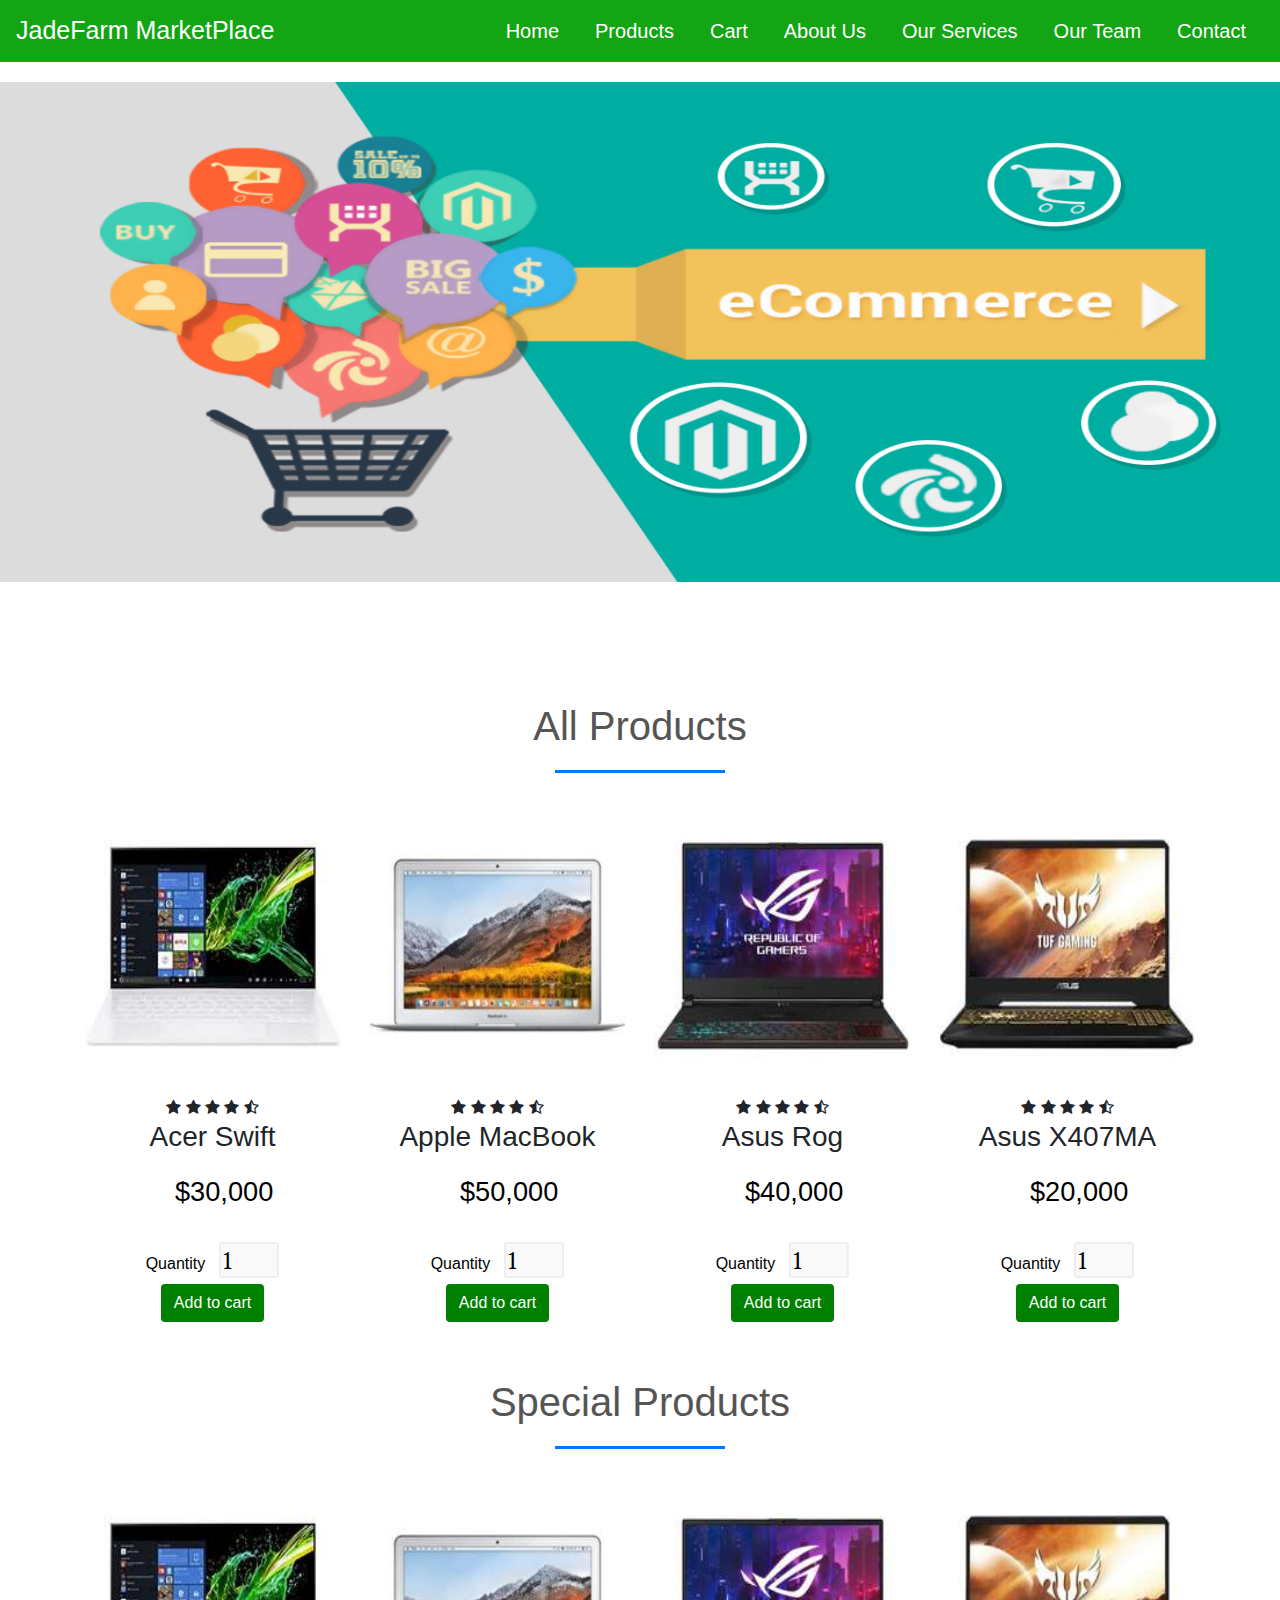
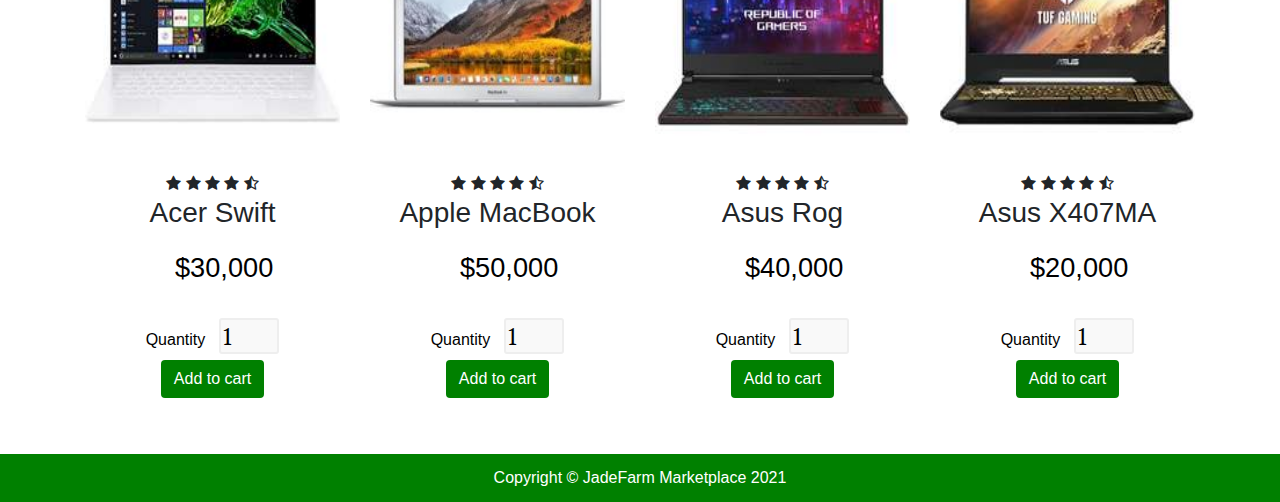
==== index.html @ 34ebb902 "First Commit" ====
<!DOCTYPE html>
<html>

<head>
	<title>JadeFarm | MarketPlace</title>
	<meta charset="utf-8" />
	<meta name="viewpoint" content="width=device-width,initial-scal=1.0">
	<meta http-equip="X-UA-compatible" content="ie=edge">
	<link rel="stylesheet" href="market_style.css" media="screen" type="text/css" />
	<link rel="stylesheet" href="https://stackpath.bootstrapcdn.com/bootstrap/4.4.1/css/bootstrap.min.css">
	<link rel="stylesheet" href="https://stackpath.bootstrapcdn.com/font-awesome/4.7.0/css/font-awesome.min.css">
	<link rel="shortcut icon" href="images/favicon.ico" type="image/x-icon"/>
	<script type="text/javascript" src="http://ajax.googleapis.com/ajax/libs/jquery/2.0.3/jquery.min.js"></script>
	<script type="text/javascript" src="jquery.store.js"></script>
	<script src="https://stackpath.bootstrapcdn.com/bootstrap/4.4.1/js/bootstrap.min.js"></script>
</head>

<body>

	<section id="nav-bar">
		<nav class="navbar navbar-expand-lg navbar-light" style="background-color:  rgb(20 165 20 / 100%);">

			<button class="navbar-toggler" type="button" data-toggle="collapse" data-target="#navbarNav"
				aria-controls="navbarNav" aria-expanded="false" aria-label="Toggle navigation">
				<span class="navbar-toggler-icon"></span>
			</button>
			<div class="pull-right market-logo">
				<a style="color:white; font-size: 25px;" href="index.html">JadeFarm MarketPlace</a>
			</div>
			<div class="collapse navbar-collapse" id="navbarNav">

				<ul class="navbar-nav ml-auto">
					<li class="nav-item">
						<a style="color:white;" class="nav-link" href="index.html">Home</a>
					</li>
					<li class="nav-item">
						<a style="color:white;" class="nav-link" href="product.html">Products</a>
					</li>
					<li class="nav-item">
						<a style="color:white;" class="nav-link" href="cart.html">Cart</a>

					</li>


					<li class="nav-item">
						<a style="color:white;" class="nav-link" href="aboutus.html">About Us</a>
					</li>

					<li class="nav-item">
						<a style="color:white;" class="nav-link" href="services.html">Our Services</a>
					</li>

					<li class="nav-item">
						<a style="color:white;" class="nav-link" href="team.html" tabindex="-1" aria-disabled="true">Our
							Team</a>
					</li>
					<li class="nav-item">
						<a style="color:white;" class="nav-link" href="contact.html">Contact</a>
					</li>


				</ul>
			</div>
		</nav>

	</section>
	<div class="slider" >
		<div id="carouselExampleInterval" class="carousel slide" data-ride="carousel">
			<div class="carousel-inner">
				<div class="carousel-item active" data-interval="10000">
					<img src="images/ecommerce.png" class="d-block w-100" alt="..." style="width:auto;height:500px;">
					<!-- <video src="images/market-bg.mp4" class="d-block w-100" alt="..." style="width:auto;height:500px;" autoplay> -->
				</div>
				<div class="carousel-item" data-interval="2000">
					<img src="images/ecommercepic.jpg" class="d-block w-100" alt="..." style="width:auto;height:500px;">
				</div>
				<div class="carousel-item">
					<img src="images/ecommercepic1.jpg" class="d-block w-100" alt="..."
						style="width:auto;height:500px;">
				</div>
			</div>
			<a class="carousel-control-prev" href="#carouselExampleInterval" role="button" data-slide="prev">
				<span class="carousel-control-prev-icon" aria-hidden="true"></span>
				<span class="sr-only">Previous</span>
			</a>
			<a class="carousel-control-next" href="#carouselExampleInterval" role="button" data-slide="next">
				<span class="carousel-control-next-icon" aria-hidden="true"></span>
				<span class="sr-only">Next</span>
			</a>
			<main id="main">
				<div class="container">

	<!-- ====================================== All Products ======================================= -->
					<div class="product-margin-top"></div>
					<section class="category__section section" id="category">
						<div class="tab__list">
							<div class="title__container tabs">
								<div class="section__titles category__titles ">
									<div class="section__title filter-btn active" data-id="All Products">
										<span class="dot"></span>
										<h1 class="primary__title">All Products</h1>
									</div>
									<div class="row">
	<!-- Acer Swift  -->
										<div class="col-md-3">
											<div class="product-top">
												<img src="images/acer swift.jpg">
												<div class="overlay-right">
													<button type="button" class="btn btn-secondary" title="Quick Shop">
														<i class="fa fa-eye"></i>
													</button>

													<button type="button" class="btn btn-secondary"
														title="Add to Wishlist">
														<i class="fa fa-heart-o"></i>
													</button>

													<button type="button" class="btn btn-secondary" title="Add to Cart">
														<i class="fa fa-shopping-cart"></i>
													</button>
												</div>
											</div>


											<div class="product-bottom text-center">
												<i class="fa fa-star"></i>
												<i class="fa fa-star"></i>
												<i class="fa fa-star"></i>
												<i class="fa fa-star"></i>
												<i class="fa fa-star-half-o"></i>
												<h3>Acer Swift</h3>
												<div class="product-description" data-name="Acer Swift"
													data-price="30000">

													<p class="product-price">$30,000</p>
													<form class="add-to-cart" action="cart.html" method="post">
														<div>
															<label for="qty-2">Quantity</label>
															<input type="text" name="qty-2" id="qty-2" class="qty"
																value="1" />
														</div>
														<p><input type="submit" value="Add to cart" class="btn" /></p>
													</form>

												</div>
											</div>
										</div>

<!-- Apple Macbook -->
										<div class="col-md-3">
											<div class="product-top">
												<img src="images/apple.jpg">
												<div class="overlay-right">
													<button type="button" class="btn btn-secondary" title="Quick Shop">
														<i class="fa fa-eye"></i>
													</button>

													<button type="button" class="btn btn-secondary"
														title="Add to Wishlist">
														<i class="fa fa-heart-o"></i>
													</button>

													<button type="button" class="btn btn-secondary" title="Add to Cart">
														<i class="fa fa-shopping-cart"></i>
													</button>
												</div>
											</div>


											<div class="product-bottom text-center">
												<i class="fa fa-star"></i>
												<i class="fa fa-star"></i>
												<i class="fa fa-star"></i>
												<i class="fa fa-star"></i>
												<i class="fa fa-star-half-o"></i>
												<h3>Apple MacBook</h3>
												<div class="product-description" data-name="Apple MacBook"
													data-price="50000">

													<p class="product-price">$50,000</p>
													<form class="add-to-cart" action="cart.html" method="post">
														<div>
															<label for="qty-2">Quantity</label>
															<input type="text" name="qty-2" id="qty-2" class="qty"
																value="1" />
														</div>
														<p><input type="submit" value="Add to cart" class="btn" /></p>
													</form>

												</div>
											</div>
										</div>


<!-- Asus ROG -->
										<div class="col-md-3">
											<div class="product-top">
												<img src="images/asus rog.jpg">
												<div class="overlay-right">
													<button type="button" class="btn btn-secondary" title="Quick Shop">
														<i class="fa fa-eye"></i>
													</button>

													<button type="button" class="btn btn-secondary"
														title="Add to Wishlist">
														<i class="fa fa-heart-o"></i>
													</button>

													<button type="button" class="btn btn-secondary" title="Add to Cart">
														<i class="fa fa-shopping-cart"></i>
													</button>
												</div>
											</div>


											<div class="product-bottom text-center">
												<i class="fa fa-star"></i>
												<i class="fa fa-star"></i>
												<i class="fa fa-star"></i>
												<i class="fa fa-star"></i>
												<i class="fa fa-star-half-o"></i>
												<h3>Asus Rog</h3>
												<div class="product-description" data-name="Asus Rog"
													data-price="40000">

													<p class="product-price">$40,000</p>
													<form class="add-to-cart" action="cart.html" method="post">
														<div>
															<label for="qty-2">Quantity</label>
															<input type="number" name="qty-2" id="qty-2" class="qty"
																value="1" />
														</div>
														<p><input type="submit" value="Add to cart" class="btn" /></p>
													</form>

												</div>
											</div>
										</div>


<!-- Asus X407MA -->
										<div class="col-md-3">
											<div class="product-top">
												<img src="images/asus.jpg">
												<div class="overlay-right">
													<button type="button" class="btn btn-secondary" title="Quick Shop">
														<i class="fa fa-eye"></i>
													</button>

													<button type="button" class="btn btn-secondary"
														title="Add to Wishlist">
														<i class="fa fa-heart-o"></i>
													</button>

													<button type="button" class="btn btn-secondary" title="Add to Cart">
														<i class="fa fa-shopping-cart"></i>
													</button>
												</div>
											</div>


											<div class="product-bottom text-center">
												<i class="fa fa-star"></i>
												<i class="fa fa-star"></i>
												<i class="fa fa-star"></i>
												<i class="fa fa-star"></i>
												<i class="fa fa-star-half-o"></i>
												<h3>Asus X407MA</h3>
												<div class="product-description" data-name="Asus X407MA"
													data-price="20000">

													<p class="product-price">$20,000</p>
													<form class="add-to-cart" action="cart.html" method="post">
														<div>
															<label for="qty-2">Quantity</label>
															<input type="text" name="qty-2" id="qty-2" class="qty"
																value="1" />
														</div>
														<p><input type="submit" value="Add to cart" class="btn" /></p>
													</form>

												</div>
											</div>
										</div>

									</div>
								</div>

	<!-- ====================================== Special Products ======================================= -->
								<div class="section__titles">
									<div class="section__title filter-btn" data-id="Special Products">
										<span class="dot"></span>
										<h1 class="primary__title">Special Products</h1>
									</div>
									<div class="row">
										<div class="col-md-3">
											<div class="product-top">
												<img src="images/acer swift.jpg">
												<div class="overlay-right">
													<button type="button" class="btn btn-secondary" title="Quick Shop">
														<i class="fa fa-eye"></i>
													</button>

													<button type="button" class="btn btn-secondary"
														title="Add to Wishlist">
														<i class="fa fa-heart-o"></i>
													</button>

													<button type="button" class="btn btn-secondary" title="Add to Cart">
														<i class="fa fa-shopping-cart"></i>
													</button>
												</div>
											</div>


											<div class="product-bottom text-center">
												<i class="fa fa-star"></i>
												<i class="fa fa-star"></i>
												<i class="fa fa-star"></i>
												<i class="fa fa-star"></i>
												<i class="fa fa-star-half-o"></i>
												<h3>Acer Swift</h3>
												<div class="product-description" data-name="Acer Swift"
													data-price="30000">

													<p class="product-price">$30,000</p>
													<form class="add-to-cart" action="cart.html" method="post">
														<div>
															<label for="qty-2">Quantity</label>
															<input type="text" name="qty-2" id="qty-2" class="qty"
																value="1" />
														</div>
														<p><input type="submit" value="Add to cart" class="btn" /></p>
													</form>

												</div>
											</div>
										</div>


										<div class="col-md-3">
											<div class="product-top">
												<img src="images/apple.jpg">
												<div class="overlay-right">
													<button type="button" class="btn btn-secondary" title="Quick Shop">
														<i class="fa fa-eye"></i>
													</button>

													<button type="button" class="btn btn-secondary"
														title="Add to Wishlist">
														<i class="fa fa-heart-o"></i>
													</button>

													<button type="button" class="btn btn-secondary" title="Add to Cart">
														<i class="fa fa-shopping-cart"></i>
													</button>
												</div>
											</div>


											<div class="product-bottom text-center">
												<i class="fa fa-star"></i>
												<i class="fa fa-star"></i>
												<i class="fa fa-star"></i>
												<i class="fa fa-star"></i>
												<i class="fa fa-star-half-o"></i>
												<h3>Apple MacBook</h3>
												<div class="product-description" data-name="Apple MacBook"
													data-price="50000">

													<p class="product-price">$50,000</p>
													<form class="add-to-cart" action="cart.html" method="post">
														<div>
															<label for="qty-2">Quantity</label>
															<input type="text" name="qty-2" id="qty-2" class="qty"
																value="1" />
														</div>
														<p><input type="submit" value="Add to cart" class="btn" /></p>
													</form>

												</div>
											</div>
										</div>



										<div class="col-md-3">
											<div class="product-top">
												<img src="images/asus rog.jpg">
												<div class="overlay-right">
													<button type="button" class="btn btn-secondary" title="Quick Shop">
														<i class="fa fa-eye"></i>
													</button>

													<button type="button" class="btn btn-secondary"
														title="Add to Wishlist">
														<i class="fa fa-heart-o"></i>
													</button>

													<button type="button" class="btn btn-secondary" title="Add to Cart">
														<i class="fa fa-shopping-cart"></i>
													</button>
												</div>
											</div>


											<div class="product-bottom text-center">
												<i class="fa fa-star"></i>
												<i class="fa fa-star"></i>
												<i class="fa fa-star"></i>
												<i class="fa fa-star"></i>
												<i class="fa fa-star-half-o"></i>
												<h3>Asus Rog</h3>
												<div class="product-description" data-name="Asus Rog"
													data-price="40000">

													<p class="product-price">$40,000</p>
													<form class="add-to-cart" action="cart.html" method="post">
														<div>
															<label for="qty-2">Quantity</label>
															<input type="number" name="qty-2" id="qty-2" class="qty"
																value="1" />
														</div>
														<p><input type="submit" value="Add to cart" class="btn" /></p>
													</form>

												</div>
											</div>
										</div>



										<div class="col-md-3">
											<div class="product-top">
												<img src="images/asus.jpg">
												<div class="overlay-right">
													<button type="button" class="btn btn-secondary" title="Quick Shop">
														<i class="fa fa-eye"></i>
													</button>

													<button type="button" class="btn btn-secondary"
														title="Add to Wishlist">
														<i class="fa fa-heart-o"></i>
													</button>

													<button type="button" class="btn btn-secondary" title="Add to Cart">
														<i class="fa fa-shopping-cart"></i>
													</button>
												</div>
											</div>


											<div class="product-bottom text-center">
												<i class="fa fa-star"></i>
												<i class="fa fa-star"></i>
												<i class="fa fa-star"></i>
												<i class="fa fa-star"></i>
												<i class="fa fa-star-half-o"></i>
												<h3>Asus X407MA</h3>
												<div class="product-description" data-name="Asus X407MA"
													data-price="20000">

													<p class="product-price">$20,000</p>
													<form class="add-to-cart" action="cart.html" method="post">
														<div>
															<label for="qty-2">Quantity</label>
															<input type="text" name="qty-2" id="qty-2" class="qty"
																value="1" />
														</div>
														<p><input type="submit" value="Add to cart" class="btn" /></p>
													</form>

												</div>
											</div>
										</div>

									</div>
								</div>

							</div>
						</div>
						<div class="category__container" data-aos="fade-up" data-aos-duration="1200">
							<div class="category__center"></div>
						</div>
				</div>
				</section>
		</div>


		<footer id="site-info">
			Copyright &copy; JadeFarm Marketplace 2021
		</footer>
		</main>
	</div>
	</div>


</body>

</html>
---- market_style.css ----
@import url(http://fonts.googleapis.com/css?family=PT+Serif:400,700,400italic);


*{
	margin:0;
	padding: 0;
}

#nav-bar
{
	position:sticky;
	top: 0;
	z-index: 10;
	
	
}

/* Add a black background color to the top navigation bar */
.topnav 
{
  	overflow: hidden;
	
 	
}

/* Style the links inside the navigation bar */
.topnav a 
{
  float: left;
  display: block;
  color: black;
  text-align: center;
  padding: 26px 16px;
  text-decoration: none;
  font-size: 17px;
  
}

/* Change the color of links on hover */
.topnav a:hover {
  background-color: #ddd;
  color: black;
}

/* Style the "active" element to highlight the current page */
.topnav a.active {
  background-color: #00CDCD;
  
}

.navbarNav ul .li
{
	color: white;
	background-color: black;
}

.topnav a 
{
  	background-color: white;
	font-size: 20px;
  
}
.navbar-brand img
{
	height:100px;
	padding-left:0;
	
}

.navbar-nav li
{
	padding: 0 10px;
}

.navbar-nav li a
{
	float: right;
	text-align: left;
	font-size: 20px;
	font-weight: 500;
  	
	
}


#nav-bar ul li a:hover
{
	color: black !important;
}

.navbar
{
	background-color: #00CDCD;
	margin-bottom: 20px;
	
}

.navbar-toggler
{
	border: none;
	
}

.navbar-link
{
	color:#555!important;
	font-weight:600;
	font-size:16px;
}


#Slider
{
	
	width: auto;
	height: 240px;;
}



/*-----product images------*/
.featured-categories
{
	margin: 50px 0;
	
}

.featured-categories img
{
	width: 100%;
	padding: 20px 0;
	transition: 1s;
	cursor: pointer;
	height: 240px;
}

.featured-categories img:hover
{
	transform: scale(1.1)
}

/*---on sale---*/
.title-box
{
	background: green;
	color: #fff;
	width: 300px;
	padding: 4px 10px;
	height: 40px;
	margin-bottom: 30px;
	display: flex;
	margin-top: 70px;
}



.title-box h2
{
	font-size: 24px;	
}
.title-box::after
{
	content: '';
	border-top: 40px #00cdcd;
	border-right: 50px solid transparent;
	position: absolute;
	display: flex;
	margin-top: -4px;
	margin-left: 170px;
}

h1, h2, h3, h4, h5, h6 {
	font-weight: normal;
	font-size: 50%;
}

#site {
	max-width: 960px;
	margin: 0 auto;
	padding: 0 1em;
}



/*-----product-top css-------*/

.product-top img
{
	width: 100%;
	height: 300px;
}
.overlay-right
{
	display: block;
	opacity: 0;
	position: absolute;
	top: 10%;
	margin-left: 0;
	width: 70px;
	margin-bottom: 5%;
	margin-top: 5%;
	
}
.overlay-right .fa
{
	cursor: pointer;
	background-color: #fff;
	color: #000;
	height: 35px;
	width: 35px;
	font-size: 20px;
	padding: 7px;
	margin-bottom: 5%;
	margin-top: 10px;;
	 

}
.overlay-right .btn-secondary
{
	background: none !important;
	border: none !important;
	box-shadow: none !important;
}
.product-top:hover .overlay-right
{
	opacity: 1;
	margin-left: 5%;
	transition: 0.5s;
}

.product-bottom h3
{
	font-size: 28px;
	padding-bottom: 10px; 
}

#masthead {
	margin-top: 3em;
	padding: 2em 0 0.5em 0;
	border-bottom: 1px solid #ddd;
}

#masthead h1 {
	margin: 0;
	font-size: 3.5em;
	overflow: hidden;
	padding-left: 85px;
	min-height: 82px;
	line-height: 2.3;
	
	
	
}

.tagline {
	float: right;
	color: #00CDCD;
	font-size: 14px;
	padding-top: 3.5em;
}

#products ul {
	margin: 1.5em 0;
	padding: 0;
	list-style: none;
	overflow: hidden;
}

#products li {
	float: left;
	width: 31%;
	margin: 0 1%;
	display: block;
}

.product-image {
	width: 100%;
	padding: 20px 0;
	transition: 1s;
	cursor: pointer;
	height: 300px;
	overflow: hidden;
	
}

.product-description {
	
	
	color: black;
	border-radius: 5px;
}

.product-name {
	text-align: center;
	color: black;
	margin: 0;
	font-size: 1.4em;
	
	
	text-transform: uppercase;
	letter-spacing: 0.1em;
}

.product-price {
	width: 2.7em;
	height: 2em;
	font-size: 1.7em;
	text-align: center;
	margin-left: 90px;
	background: #fff;
	color: black;
	
}

form.add-to-cart div
{
	text-align: center;
	color: black;

	
	
}

form.add-to-cart p 
{
	text-align: center;
	
	color: #00CDCD;
}

form.add-to-cart p .btn
{
	text-align: center;
	
	color: white;
	background: green;
	margin-bottom: 40px;
}


form input.qty {
	width: 60px;
	border: 2px solid #eee;
	font: 1.5em 'PT Serif', serif;
	background: #f9f9f9;
	color: #000;
	border-radius: 3px;
	margin-left: 0.4em;
	
}

.btn{
	display: inline-block;
	background: #800;
	color: white;
	
	padding: 0.3em 1em;
	text-align: center;
	border-radius: 4px;
	border: 1px solid white;
}
 a.btn {
	display: inline-block;
	background: blue;
	color: #fff;
	font: 1em 'PT Serif', serif;
	padding: 0.3em 1em;
	text-align: center;
	border-radius: 4px;
	border: 1px solid #a00;
}

.market-logo a:hover{
	text-decoration: none;
	color: rgb(206, 206, 206) !important;
}

#slider
{
	width: 100%;
}
.product-margin-top{
	margin-bottom: 120px;
}

#about
{
	padding-top: 50px;
	padding-bottom: 50px;
	color:#555;
}


#about .btn
{
	margin-top:20px;
	margin-bottom:30px;
	
}

.about-content
{
	padding-top: 20px;
}

.skills-bar p
{
	margin-bottom:6px;
	font-weight: 600;
}

.progress-bar
{
	border-radius:16px;
}

.progress
{
	border-radius:16px!important;
	margin-bottom: 20px;
	
}

#services
{
	/* background: blue; */
	/* background: rgb(3, 161, 3); */
	background-size: cover;
	background-position: center;
	color:#555!important;
	background-attachment: fixed;
	padding-top:50px;
	padding-bottom: 50px;
}

.about-space{
	margin-bottom: 90px;
}

.social-media-icons{
	font-size: 20px;
	margin-top: 50px;
}
.social-media-icons a{
	margin: 5px 10px;
}

#fb i{
    color:rgb(26, 167, 248);
}
#insta i{
    color: rgb(202, 17, 119);
}
#linkedin i{
    color: rgb(18, 142, 214);
}
#twitter i{
    color: rgb(26, 167, 248);
}
#github i{
    color: black;
}

#fb i:hover{
    color:rgb(26, 167, 248);
}
#insta i:hover{
    color: rgb(202, 17, 119);
}
#linkedin i:hover{
    color: rgb(18, 142, 214);
}
#twitter i:hover{
    color: rgb(26, 167, 248);
}
#github i:hover{
    color: black;
}


.social-media-icons :hover{
    transform: scale(1.6);
	text-decoration: none;
}


#services h1
{
	text-align: center;
	padding-bottom: 10px;
}
.service-box-div{
	/* border: 1px solid red; */
	border-radius: 15px;
	margin: 30px 0px;
	padding: 10px 4px 25px 4px;
}

#services h1::after
{
	content: '';
	/* background:#efefef; */
	display: block;
	height:3px;
	width:170px;
	margin: 20px auto 5px;
}
#services h3
{
	font-weight: 400;
	color: rgb(13, 113, 226);
	margin: auto;
}
#services p
{
	font-weight: 400;
	color: rgb(13, 113, 226);
	margin: auto;
	margin-top: 20px;
}


#services i
{
	
	color: rgba(56, 54, 54, 0.795);
}

.icon
{
	font-size:40px;
	margin:20px auto;
	padding:9px 11px;
	height: 80px;
	width:80px;
	border:1px solid rgba(56, 54, 54, 0.795);
	border-radius:50%;
}

.services .col-md-4:hover{
	/* background:#007bff; */
	background:rgb(238, 236, 236);
	cursor: pointer;
	transition: 0.7s;
	
}


/*-------team-------*/
#team
{
	padding-top: 50px;
	padding-bottom: 50px;
	color: #555;
	
}

h1
{
	text-align: center;
	color: #555!important;
	padding-bottom: 10px;
}

h1::after
{
	content:'';
	background: #007bff;
	display: block;
	height: 3px;
	width: 170px;
	margin: 20px auto 5px;
}

.profile-pic .img-box
{
	opacity: 1;
	display: block;
	position: relative;
}

.profile-pic .img-box img
{
	filter: grayscale(1);
	
}

.profile-pic .img-box img:hover
{
	filter: grayscale(0);
	cursor: pointer;
	
}

.profile-pic h2
{
	font-size: 22px;
	font-weight: bold;
	margin-top:15px;
	color: #007bff!important;
	
}

.profile-pic h3
{
	font-size: 15px;
	font-weight: bold;
	margin-top:15px;
	color: black;
	
}

#team .fa
{
	height:25px;
	width: 25px;
	color: #007bff !important;
	background: #fff;
	padding: 4px;
	border-radius: 50%;
}

.img-box ul
{
	padding: 15px 0;
	position: absolute;
	z-index: 2;
	bottom: 0;
	left: 50%;
	transform: translateX(-50%);
	opacity: 0;
}

.img-box ul li
{
	padding: 5px;
	display: inline-block;
}

.img-box:hover ul
{
	opacity: 1;
	
}

.img-box ul, .img-box ul
{
	transition: 0.5s;
}

.img-responsive
{
	height: 250px;
	width: 200px;
	margin: 0px 50px;
	
	
}
.space-team{
	margin-bottom: 100px;
}
.mid div label{
	text-align: center !important;
}

/*-------contact---------*/

#contact
{
	background: #efefef;
	padding-top: 40px;
	padding-bottom: 40px;
	color: #777;

}

.contact-form
{
	padding: 15px;
}

::placeholder
{
	color: #999!important;
}

.follow
{
	background: #fff;
	padding: 10px;
	margin: 15px;
}

.contact-info .fa
{
	margin: 10px;
	color: #007bff;
	font-weight: bold;
}











#site-info {
	height: 3em;
	width: 100%;
	line-height: 3;
	text-align: center;
	background: green;
	position:relative;
	color: #fff;
	left: 0;
	bottom:0;
}

body#checkout-page #site-info {
	position: static;
}

#shopping-cart {
	margin: 1.5em 0;
}

.shopping-cart {
	border: 1px solid #ddd;
	border-collapse: collapse;
	border-spacing: 0;
	width: 100%;
	table-layout: fixed;
}

.shopping-cart th {
	font-size: 1.3em;
	padding: 0.3em;
	width: 33.3%;
	border: 1px solid #ddd;
	text-transform: uppercase;
}

.shopping-cart td {
	padding: 0.3em;
	width: 33.3%;
	border: 1px solid #ddd;
}

.shopping-cart tr:nth-child(even) {
	background: #fafafa;
}

.shopping-cart td.pdelete {
	text-align: center;
}

.pdelete a,
.pdelete a:hover {
	color: #c00;
	text-decoration: none;
	font-size: 2.5em;
	display: block;
	text-align: center;
}
.cart-space{
	margin-bottom: 230px;
}
#shopping-cart-actions {
	margin: 1.5em 0;
	padding: 0;
	list-style: none;
	text-align: center;
}

#shopping-cart-actions li {
	display: inline-block;
	margin-right: 1em;
}

#pricing {
	padding: 0.5em;
	margin: 1em 0;
	background: #fafafa;
}

#sub-total, #shipping {
	margin: 1.5em ;
	text-align: right;
}

#sub-total span,
#shipping span {
	margin-left: 1em;
}

#content > h1,
#checkout-order-form h2 {
	font-size: 2em;
	text-align: center;
}

#pricing #sub-total,
#pricing #shipping {
	margin: 1em 0;
}

#checkout-order-form {
	margin: 1.5em 0;
}

#checkout-order-form fieldset {
	border: 1px solid #ddd;
	border-radius: 6px;
	padding: 1em;
	margin-bottom: 1.3em;
}

#checkout-order-form legend {
	padding: 0.3em;
	background: #fafafa;
	font-weight: bold;
}

#checkout-order-form div {
	margin-bottom: 1em;
}

#checkout-order-form label {
	display: block;
	font-weight: bold;
	margin-bottom: 0.3em;
	text-align: left;
}

#checkout-order-form input[type="text"] {
	width: 600px;
	text-align: center;
	display: block;
	background: #fff;
	border: 1px solid #ddd;
	border-radius: 4px;
	padding: 0.1em;
	outline: none;
}

#checkout-order-form select {
	width: 200px;
	display: block;
}

.message {
	display: block;
	margin: 0.5em 0;
	color: red;
}

#user-details {
	margin: 1.5em 0;
}

#user-details > h2 {
	text-align: center;
	font-size: 2em;
}

#user-details-content {
	margin: 1.5em 0;
	padding: 1em;
	border: 1px solid #ddd;
	border-radius: 6px;
	overflow: hidden;
}

#user-details-content .detail {
	float: left;
	width: 46%;
}

#user-details-content .detail.right {
	float: right;
}

#user-details-content .detail > h2 {
	text-align: center;
	font-size: 1.6em;
	margin-bottom: 0.5em;
}

#user-details-content ul {
	margin: 0 0 1em 0;
	padding: 0;
	list-style: none;
}

#user-details-content li {
	display: block;
	margin-bottom: 0.5em;
	padding-bottom: 0.3em;
	border-bottom: 1px solid #ddd;
}

#paypal-form {
	margin: 1.5em 0;
}

.team-margin{
	margin-top: 50px;
}
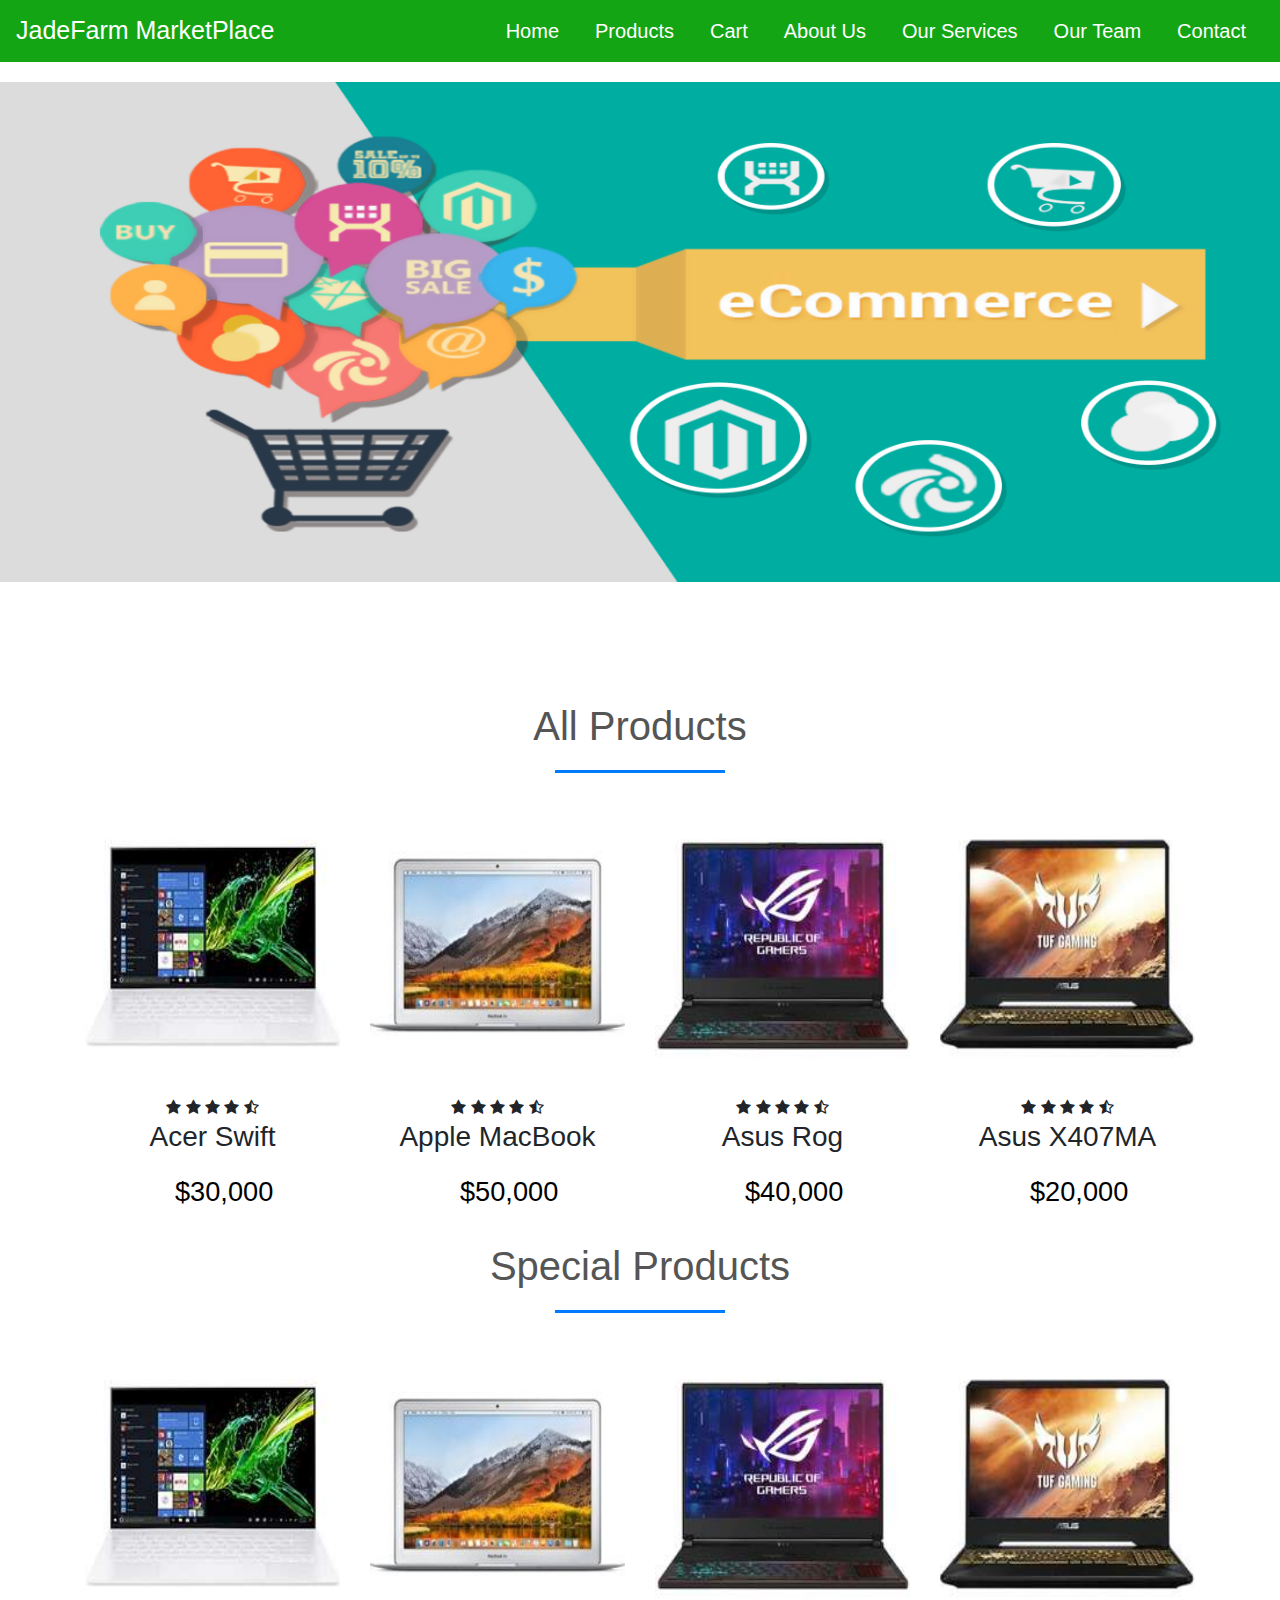
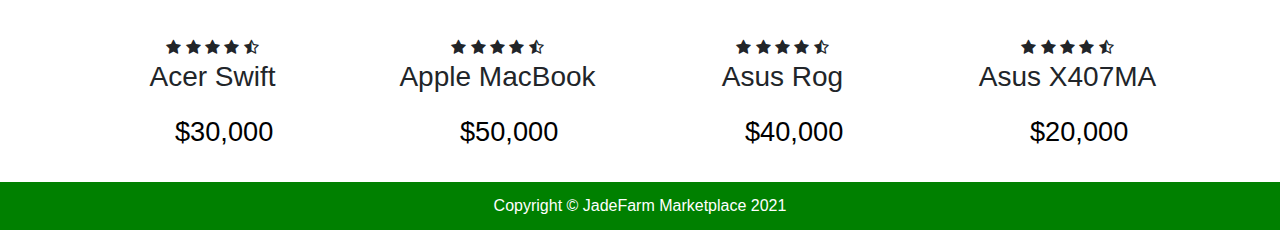
==== commit c5387f86: "Modified index.html" ====
--- a/index.html
+++ b/index.html
@@ -133,14 +133,14 @@
 													data-price="30000">
 
 													<p class="product-price">$30,000</p>
-													<form class="add-to-cart" action="cart.html" method="post">
+													<!-- <form class="add-to-cart" action="cart.html" method="post">
 														<div>
 															<label for="qty-2">Quantity</label>
 															<input type="text" name="qty-2" id="qty-2" class="qty"
 																value="1" />
 														</div>
 														<p><input type="submit" value="Add to cart" class="btn" /></p>
-													</form>
+													</form> -->
 
 												</div>
 											</div>
@@ -178,14 +178,14 @@
 													data-price="50000">
 
 													<p class="product-price">$50,000</p>
-													<form class="add-to-cart" action="cart.html" method="post">
+													<!-- <form class="add-to-cart" action="cart.html" method="post">
 														<div>
 															<label for="qty-2">Quantity</label>
 															<input type="text" name="qty-2" id="qty-2" class="qty"
 																value="1" />
 														</div>
 														<p><input type="submit" value="Add to cart" class="btn" /></p>
-													</form>
+													</form> -->
 
 												</div>
 											</div>
@@ -224,14 +224,14 @@
 													data-price="40000">
 
 													<p class="product-price">$40,000</p>
-													<form class="add-to-cart" action="cart.html" method="post">
+													<!-- <form class="add-to-cart" action="cart.html" method="post">
 														<div>
 															<label for="qty-2">Quantity</label>
 															<input type="number" name="qty-2" id="qty-2" class="qty"
 																value="1" />
 														</div>
 														<p><input type="submit" value="Add to cart" class="btn" /></p>
-													</form>
+													</form> -->
 
 												</div>
 											</div>
@@ -270,14 +270,14 @@
 													data-price="20000">
 
 													<p class="product-price">$20,000</p>
-													<form class="add-to-cart" action="cart.html" method="post">
+													<!-- <form class="add-to-cart" action="cart.html" method="post">
 														<div>
 															<label for="qty-2">Quantity</label>
 															<input type="text" name="qty-2" id="qty-2" class="qty"
 																value="1" />
 														</div>
 														<p><input type="submit" value="Add to cart" class="btn" /></p>
-													</form>
+													</form> -->
 
 												</div>
 											</div>
@@ -324,14 +324,14 @@
 													data-price="30000">
 
 													<p class="product-price">$30,000</p>
-													<form class="add-to-cart" action="cart.html" method="post">
+													<!-- <form class="add-to-cart" action="cart.html" method="post">
 														<div>
 															<label for="qty-2">Quantity</label>
 															<input type="text" name="qty-2" id="qty-2" class="qty"
 																value="1" />
 														</div>
 														<p><input type="submit" value="Add to cart" class="btn" /></p>
-													</form>
+													</form> -->
 
 												</div>
 											</div>
@@ -369,14 +369,14 @@
 													data-price="50000">
 
 													<p class="product-price">$50,000</p>
-													<form class="add-to-cart" action="cart.html" method="post">
+													<!-- <form class="add-to-cart" action="cart.html" method="post">
 														<div>
 															<label for="qty-2">Quantity</label>
 															<input type="text" name="qty-2" id="qty-2" class="qty"
 																value="1" />
 														</div>
 														<p><input type="submit" value="Add to cart" class="btn" /></p>
-													</form>
+													</form> -->
 
 												</div>
 											</div>
@@ -415,14 +415,14 @@
 													data-price="40000">
 
 													<p class="product-price">$40,000</p>
-													<form class="add-to-cart" action="cart.html" method="post">
+													<!-- <form class="add-to-cart" action="cart.html" method="post">
 														<div>
 															<label for="qty-2">Quantity</label>
 															<input type="number" name="qty-2" id="qty-2" class="qty"
 																value="1" />
 														</div>
 														<p><input type="submit" value="Add to cart" class="btn" /></p>
-													</form>
+													</form> -->
 
 												</div>
 											</div>
@@ -461,14 +461,14 @@
 													data-price="20000">
 
 													<p class="product-price">$20,000</p>
-													<form class="add-to-cart" action="cart.html" method="post">
+													<!-- <form class="add-to-cart" action="cart.html" method="post">
 														<div>
 															<label for="qty-2">Quantity</label>
 															<input type="text" name="qty-2" id="qty-2" class="qty"
 																value="1" />
 														</div>
 														<p><input type="submit" value="Add to cart" class="btn" /></p>
-													</form>
+													</form> -->
 
 												</div>
 											</div>
